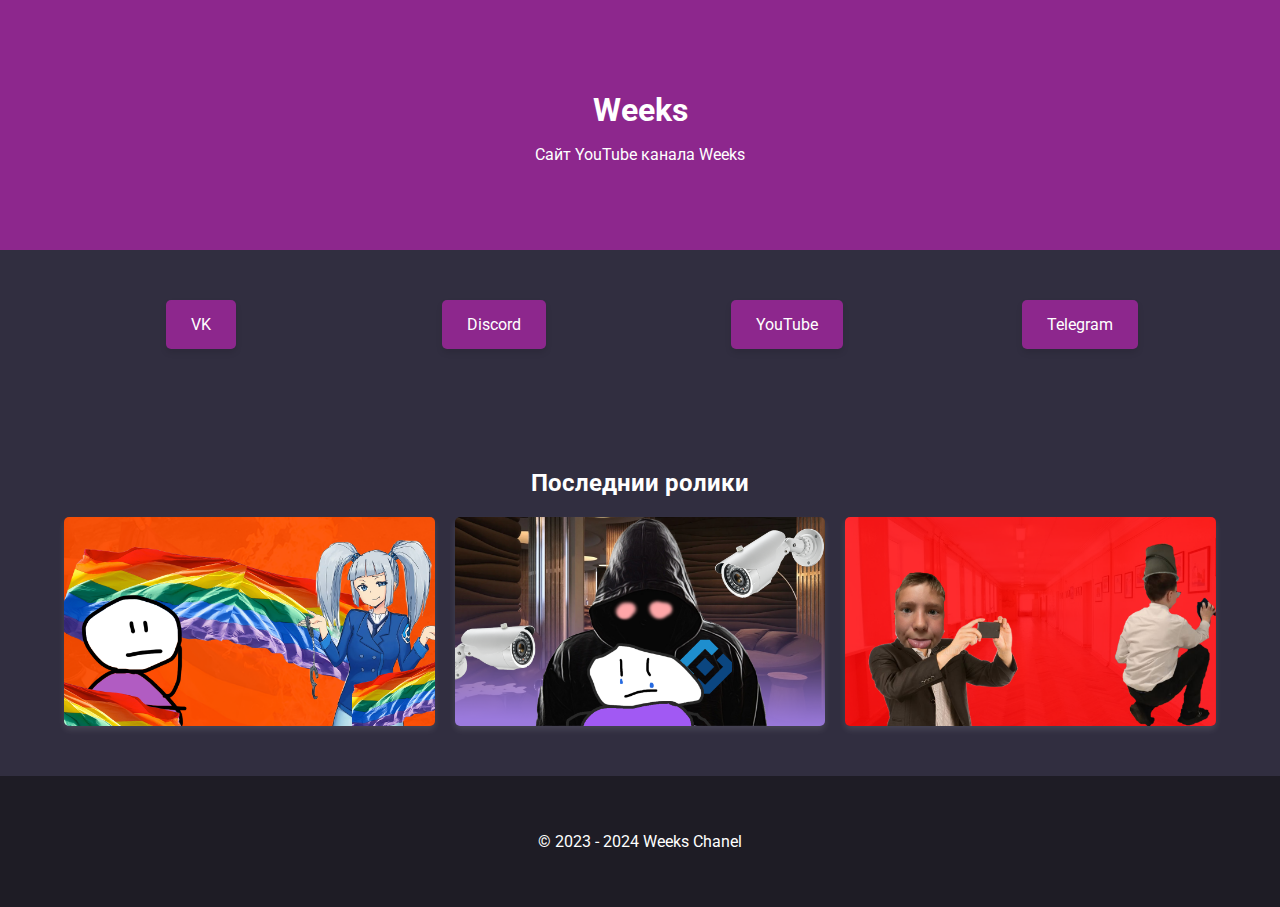
==== index.html @ 2e1923e8 "Add files via upload" ====
<!DOCTYPE html>
<html lang="ru">
<head>
    <meta charset="UTF-8">
    <meta name="viewport" content="width=device-width, initial-scale=1.0">
    <title>WEEKS</title>
    <link rel="stylesheet" href="style.css">
    <link href="https://fonts.googleapis.com/css2?family=Roboto:wght@400;700&display=swap" rel="stylesheet">
</head>
<body>
    <header>
        <div class="container">
            <h1>Weeks </h1>
            <p>Сайт YouTube канала Weeks</p>
        </div>
    </header>

    <main>
        <section class="links-buttons">
            <div class="container">
                <div class="button-grid">
                    <a href="https://vk.com/xdanil23" class="button" target="_blank">VK</a>
                    <a href="https://discord.gg/T4FUrrWaDj" class="button" target="_blank">Discord</a>
                    <a href="https://www.youtube.com/@mr.weeks95/videos" class="button" target="_blank">YouTube</a>
                    <a href="http://t.me/danyl2595" class="button" target="_blank">Telegram</a>
                </div>
            </div>
        </section>

        <section class="links-images">
            <div class="container">
                <h2>Последнии ролики</h2>
                <div class="image-grid">
                     <a href="https://youtu.be/opLuIbIC1-0?si=2tFiVVqvRBwnPJWP" class="image-link" target="_blank">
                        <img src="RKN_Bloced_Anime.png" alt="" class="image">
                    </a>
                    <a href="https://youtu.be/yEPvqyQTKhQ?si=38XWvX3lcspIJcuW" class="image-link" target="_blank">
                         <img src="RKN_XZ.png" alt="" class="image">
                    </a>
                     <a href="https://youtu.be/28S_bVmm4v4?si=YVVkCZTD1aKJdAvJ" class="image-link" target="_blank">
                        <img src="School_History.png" alt="" class="image">
                    </a>
                </div>
            </div>
        </section>
    </main>

    <footer>
        <div class="container">
            <p>&copy; 2023 - 2024 Weeks Chanel</p>
        </div>
    </footer>

</body>
</html>
---- style.css ----
/* Общие стили */
body {
    font-family: 'Roboto', sans-serif;
    margin: 0;
    padding: 0;
    background-color: #312e40;
    color: #ffffff;
}

.container {
    width: 90%;
    max-width: 1200px;
    margin: 0 auto;
    padding: 20px 0;
}

/* Шапка */
header {
    background-color: #8d278d;
    color: #fff;
    text-align: center;
    padding: 50px 0;
}

header h1 {
    margin-bottom: 10px;
}

/* Секция с кнопками */
.links-buttons {
    padding: 30px 0;
}

.links-buttons h2 {
    margin-bottom: 20px;
    text-align: center;
}

.button-grid {
    display: grid;
    grid-template-columns: repeat(auto-fit, minmax(200px, 1fr));
    gap: 20px;
    justify-items: center;
}

.button {
    display: inline-block;
    padding: 15px 25px;
    background-color: #8d278d;
    color: #fff;
    text-decoration: none;
    border-radius: 5px;
    transition: background-color 0.3s ease;
    box-shadow: 0 4px 6px rgba(0, 0, 0, 0.1);
    text-align: center;
}

.button:hover {
    background-color: #7e247e;
}

/* Секция с картинками */
.links-images {
    padding: 30px 0;
}

.links-images h2 {
    margin-bottom: 20px;
    text-align: center;
}

.image-grid {
    display: grid;
    grid-template-columns: repeat(auto-fit, minmax(200px, 1fr));
    gap: 20px;
    justify-items: center;
}

.image-link {
    display: block;
    border-radius: 5px;
    box-shadow: 0 4px 6px rgba(255, 255, 255, 0.1);
    transition: transform 0.2s ease;
}

.image-link:hover {
    transform: scale(1.05);
}

.image {
    width: 100%;
    height: auto;
    display: block;
    border-radius: 5px;
}

/* Подвал */
footer {
    background-color: #1e1c25;
    color: #fff;
    text-align: center;
    padding: 20px 0;
}

/* Адаптивность */
@media (max-width: 768px) {
    .container {
        width: 95%;
    }
    header {
    padding: 30px 0;
    }
    .button-grid {
    grid-template-columns: 1fr; /* Одна колонка на маленьких экранах */
    }
    .image-grid {
        grid-template-columns: 1fr; /* Одна колонка на маленьких экранах */
    }
}
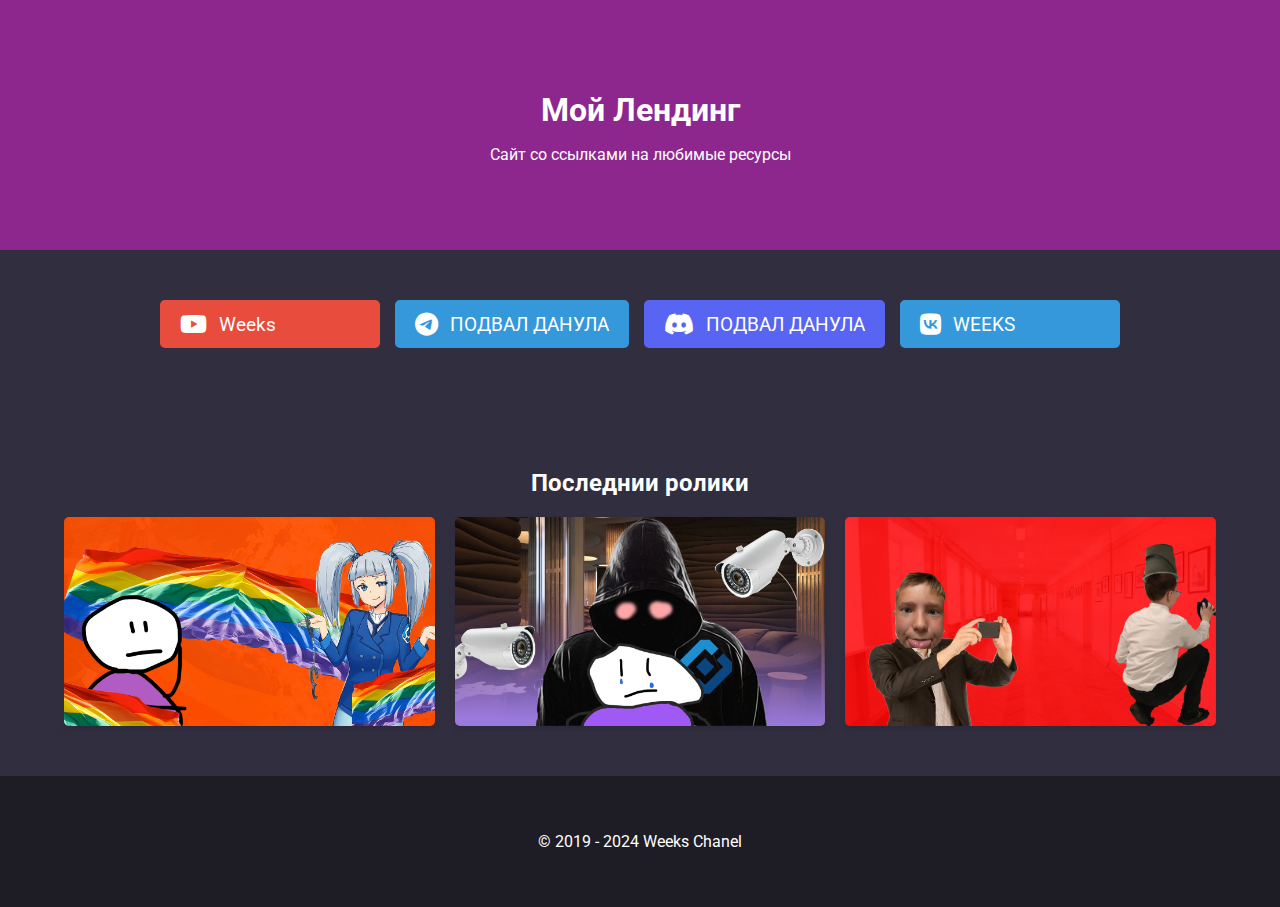
==== commit 3183504d: "Add files via upload" ====
--- a/index.html
+++ b/index.html
@@ -3,26 +3,36 @@
 <head>
     <meta charset="UTF-8">
     <meta name="viewport" content="width=device-width, initial-scale=1.0">
-    <title>WEEKS</title>
+    <title>Красивый Сайт со Ссылками</title>
     <link rel="stylesheet" href="style.css">
     <link href="https://fonts.googleapis.com/css2?family=Roboto:wght@400;700&display=swap" rel="stylesheet">
+    <!-- Подключение Font Awesome для иконок -->
+    <link rel="stylesheet" href="https://cdnjs.cloudflare.com/ajax/libs/font-awesome/6.0.0/css/all.min.css">
 </head>
 <body>
     <header>
         <div class="container">
-            <h1>Weeks </h1>
-            <p>Сайт YouTube канала Weeks</p>
+            <h1>Мой Лендинг</h1>
+            <p>Сайт со ссылками на любимые ресурсы</p>
         </div>
     </header>
 
     <main>
-        <section class="links-buttons">
+         <section class="links-panel">
             <div class="container">
-                <div class="button-grid">
-                    <a href="https://vk.com/xdanil23" class="button" target="_blank">VK</a>
-                    <a href="https://discord.gg/T4FUrrWaDj" class="button" target="_blank">Discord</a>
-                    <a href="https://www.youtube.com/@mr.weeks95/videos" class="button" target="_blank">YouTube</a>
-                    <a href="http://t.me/danyl2595" class="button" target="_blank">Telegram</a>
+                <div class="panel">
+                    <a href="https://www.youtube.com/@mr.weeks95" class="panel-item youtube" target="_blank">
+                    <i class="fab fa-youtube"></i><span>Weeks</span>
+                     </a>
+                     <a href="http://t.me/danyl2595" class="panel-item telegram" target="_blank">
+                         <i class="fab fa-telegram-plane"></i><span>ПОДВАЛ ДАНУЛА</span>
+                     </a>
+                     <a href="https://discord.com" class="panel-item discord" target="_blank">
+                        <i class="fab fa-discord"></i><span>ПОДВАЛ ДАНУЛА</span>
+                   </a>
+                    <a href="https://vk.com/xdanil23" class="panel-item vk" target="_blank">
+                    <i class="fab fa-vk"></i><span>WEEKS</span>
+                    </a>
                 </div>
             </div>
         </section>
@@ -32,13 +42,13 @@
                 <h2>Последнии ролики</h2>
                 <div class="image-grid">
                      <a href="https://youtu.be/opLuIbIC1-0?si=2tFiVVqvRBwnPJWP" class="image-link" target="_blank">
-                        <img src="RKN_Bloced_Anime.png" alt="" class="image">
+                        <img src="img/RKN_Bloced_Anime.png" alt="" class="image">
                     </a>
                     <a href="https://youtu.be/yEPvqyQTKhQ?si=38XWvX3lcspIJcuW" class="image-link" target="_blank">
-                         <img src="RKN_XZ.png" alt="" class="image">
+                         <img src="img/RKN_XZ.png" alt="" class="image">
                     </a>
                      <a href="https://youtu.be/28S_bVmm4v4?si=YVVkCZTD1aKJdAvJ" class="image-link" target="_blank">
-                        <img src="School_History.png" alt="" class="image">
+                        <img src="img/School_History.png" alt="" class="image">
                     </a>
                 </div>
             </div>
@@ -47,7 +57,7 @@
 
     <footer>
         <div class="container">
-            <p>&copy; 2023 - 2024 Weeks Chanel</p>
+            <p>&copy; 2019 - 2024 Weeks Chanel</p>
         </div>
     </footer>
 
--- a/style.css
+++ b/style.css
@@ -3,8 +3,8 @@
     font-family: 'Roboto', sans-serif;
     margin: 0;
     padding: 0;
-    background-color: #312e40;
-    color: #ffffff;
+    background-color: #312e40; /* Темный фон */
+    color: #fff; /* Белый текст */
 }
 
 .container {
@@ -16,7 +16,7 @@
 
 /* Шапка */
 header {
-    background-color: #8d278d;
+    background-color: #8d278d; /* Темный фон для шапки */
     color: #fff;
     text-align: center;
     padding: 50px 0;
@@ -26,39 +26,64 @@
     margin-bottom: 10px;
 }
 
-/* Секция с кнопками */
-.links-buttons {
+/* Секция с панелью ссылок */
+.links-panel {
     padding: 30px 0;
 }
 
-.links-buttons h2 {
+.links-panel h2 {
     margin-bottom: 20px;
     text-align: center;
 }
 
-.button-grid {
+.panel {
     display: grid;
-    grid-template-columns: repeat(auto-fit, minmax(200px, 1fr));
-    gap: 20px;
-    justify-items: center;
+    grid-template-columns: repeat(auto-fit, minmax(220px, max-content)); /* Увеличиваем minmax */
+    gap: 15px;
+    justify-content: center;
+}
+.panel-item {
+    display: flex;
+    align-items: center;
+    padding: 12px 20px; /* Увеличиваем padding */
+    text-decoration: none;
+    color: #fff;
+    border-radius: 5px;
+    transition: background-color 0.3s ease;
+    margin-bottom: 1px;
+}
+.panel-item:hover {
+  opacity: 0.8;
+}
+.panel-item i {
+    margin-right: 12px; /* Увеличиваем отступ */
+    font-size: 1.5em; /* Увеличиваем размер иконок */
+}
+.panel-item span {
+  white-space: nowrap;
+    font-size: 1.2em; /* Увеличиваем размер текста */
 }
 
-.button {
-    display: inline-block;
-    padding: 15px 25px;
-    background-color: #8d278d;
-    color: #fff;
-    text-decoration: none;
-    border-radius: 5px;
-    transition: background-color 0.3s ease;
-    box-shadow: 0 4px 6px rgba(0, 0, 0, 0.1);
-    text-align: center;
+
+.youtube {
+    background-color: #e74c3c;
+}
+.tiktok {
+    background-color: #2c3e50;
 }
 
-.button:hover {
-    background-color: #7e247e;
+.telegram {
+    background-color: #3498db;
 }
-
+.dzen {
+    background-color: #f39c12;
+}
+.vk{
+    background-color: #3498db;
+}
+.discord {
+    background-color: #5865F2;
+}
 /* Секция с картинками */
 .links-images {
     padding: 30px 0;
@@ -79,7 +104,7 @@
 .image-link {
     display: block;
     border-radius: 5px;
-    box-shadow: 0 4px 6px rgba(255, 255, 255, 0.1);
+    box-shadow: 0 4px 6px rgba(0, 0, 0, 0.1);
     transition: transform 0.2s ease;
 }
 
@@ -101,7 +126,6 @@
     text-align: center;
     padding: 20px 0;
 }
-
 /* Адаптивность */
 @media (max-width: 768px) {
     .container {
@@ -110,10 +134,10 @@
     header {
     padding: 30px 0;
     }
-    .button-grid {
-    grid-template-columns: 1fr; /* Одна колонка на маленьких экранах */
+    .panel {
+      grid-template-columns: 1fr;
     }
     .image-grid {
-        grid-template-columns: 1fr; /* Одна колонка на маленьких экранах */
+        grid-template-columns: 1fr;
     }
 }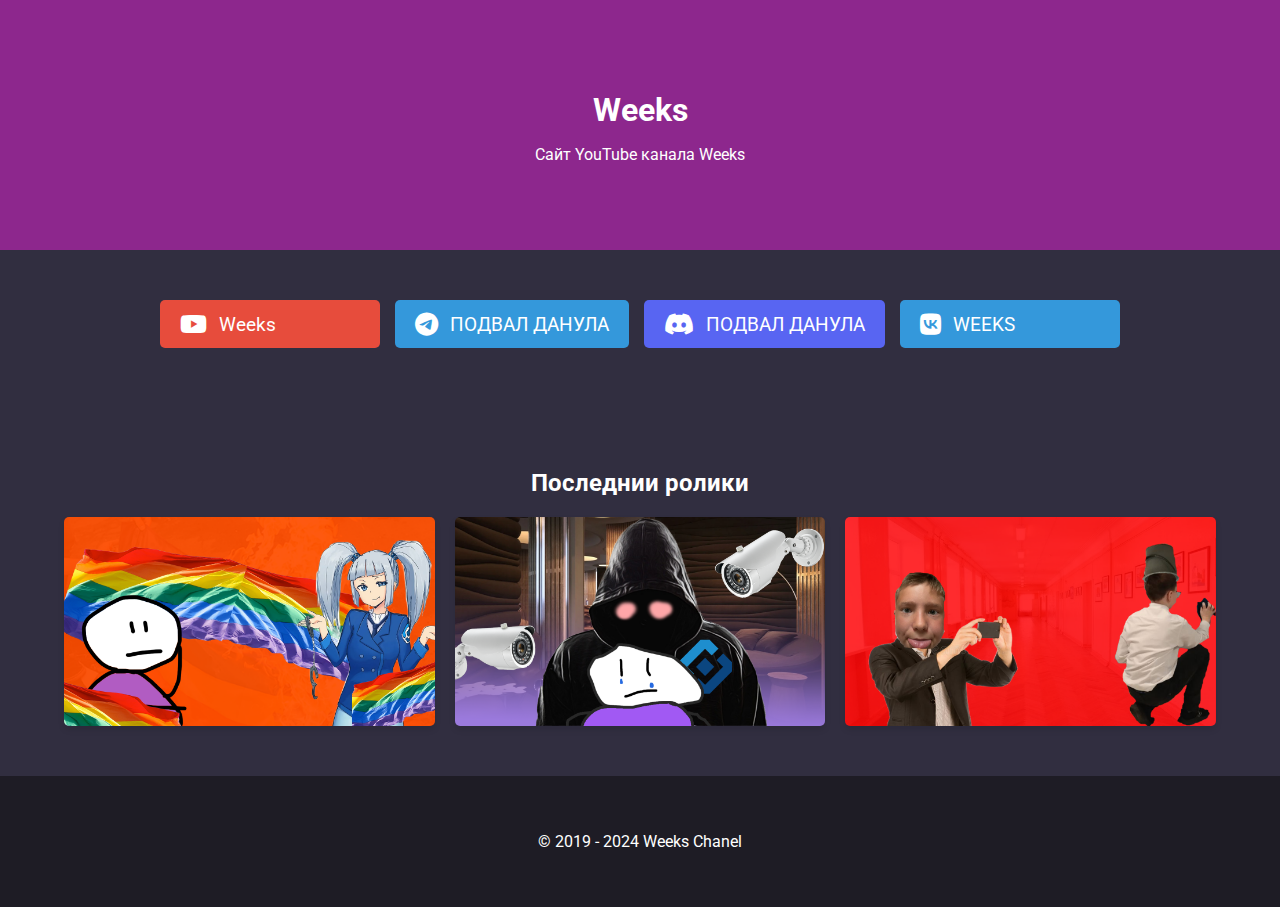
==== commit 06ecf6a4: "Add files via upload" ====
--- a/index.html
+++ b/index.html
@@ -3,7 +3,7 @@
 <head>
     <meta charset="UTF-8">
     <meta name="viewport" content="width=device-width, initial-scale=1.0">
-    <title>Красивый Сайт со Ссылками</title>
+    <title>WEEKS</title>
     <link rel="stylesheet" href="style.css">
     <link href="https://fonts.googleapis.com/css2?family=Roboto:wght@400;700&display=swap" rel="stylesheet">
     <!-- Подключение Font Awesome для иконок -->
@@ -12,8 +12,8 @@
 <body>
     <header>
         <div class="container">
-            <h1>Мой Лендинг</h1>
-            <p>Сайт со ссылками на любимые ресурсы</p>
+            <h1>Weeks</h1>
+            <p>Сайт YouTube канала Weeks</p>
         </div>
     </header>
 
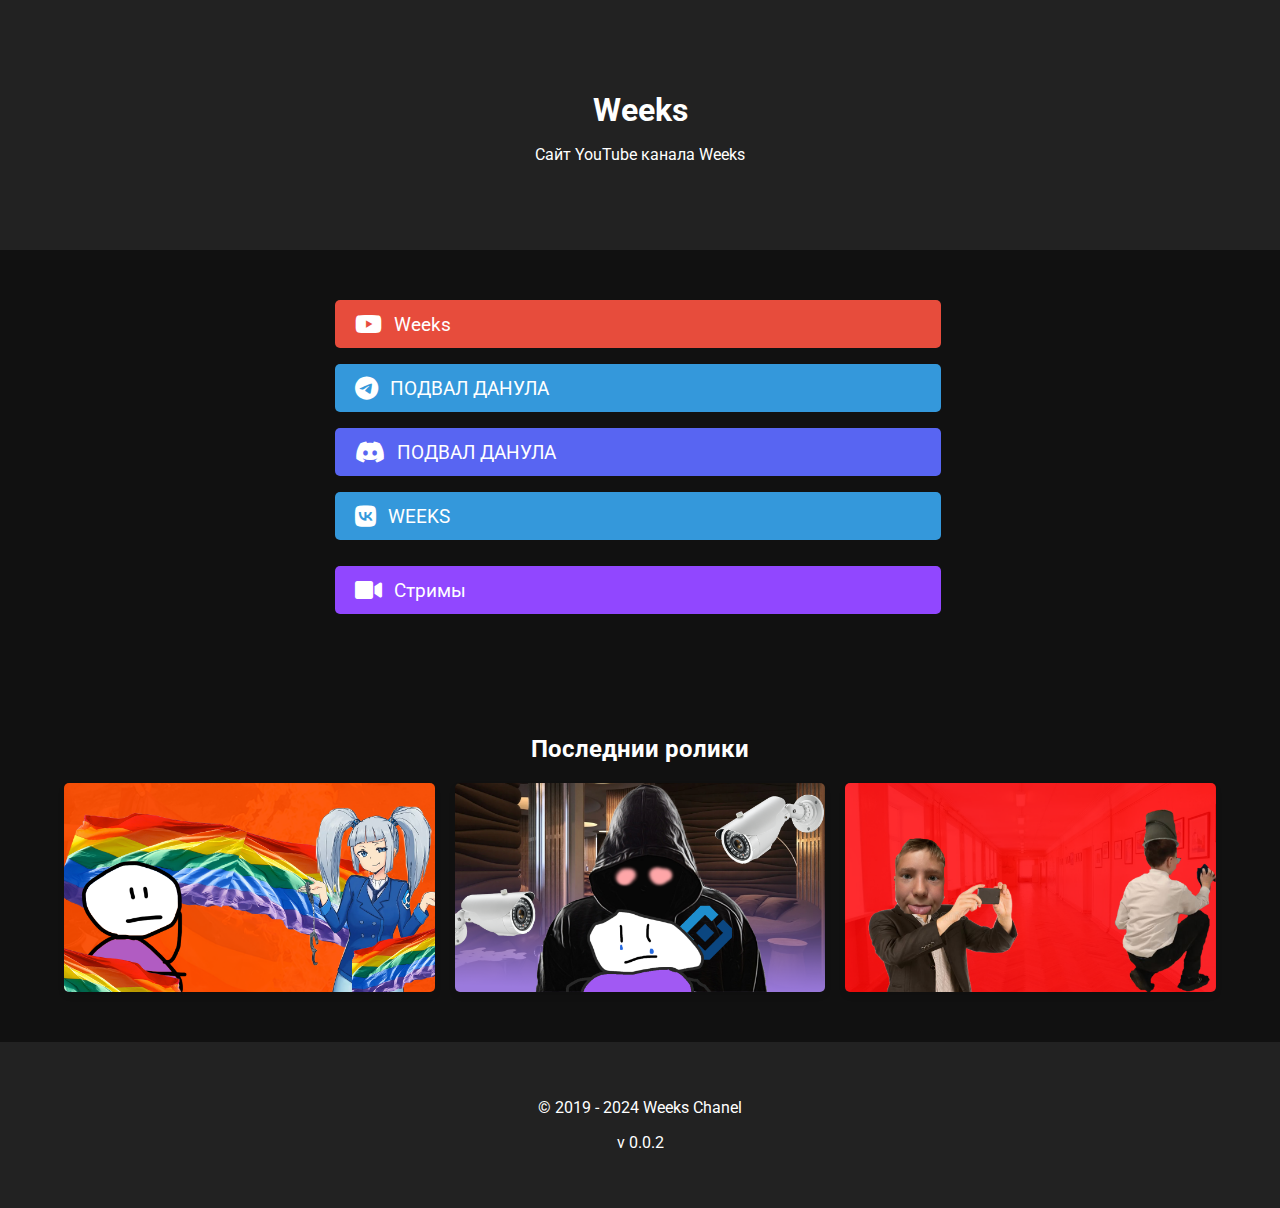
==== commit 15ce3b89: "Add files via upload" ====
--- a/index.html
+++ b/index.html
@@ -27,12 +27,16 @@
                      <a href="http://t.me/danyl2595" class="panel-item telegram" target="_blank">
                          <i class="fab fa-telegram-plane"></i><span>ПОДВАЛ ДАНУЛА</span>
                      </a>
-                     <a href="https://discord.com" class="panel-item discord" target="_blank">
+                     <a href="https://discord.gg/T4FUrrWaDj" class="panel-item discord" target="_blank">
                         <i class="fab fa-discord"></i><span>ПОДВАЛ ДАНУЛА</span>
                    </a>
                     <a href="https://vk.com/xdanil23" class="panel-item vk" target="_blank">
-                    <i class="fab fa-vk"></i><span>WEEKS</span>
-                    </a>
+                       <i class="fab fa-vk"></i><span>WEEKS</span>
+                  </a>
+                </a>
+                <a href="indez2.html" class="panel-item streams" target="_blank">
+                  <i class="fas fa-video"></i><span>Стримы</span>
+              </a>
                 </div>
             </div>
         </section>
@@ -58,6 +62,7 @@
     <footer>
         <div class="container">
             <p>&copy; 2019 - 2024 Weeks Chanel</p>
+            <p>v 0.0.2</p>
         </div>
     </footer>
 
--- a/style.css
+++ b/style.css
@@ -3,8 +3,11 @@
     font-family: 'Roboto', sans-serif;
     margin: 0;
     padding: 0;
-    background-color: #312e40; /* Темный фон */
-    color: #fff; /* Белый текст */
+    background-color: #111;
+    color: #fff;
+    display: flex;          /* Добавляем flexbox */
+    flex-direction: column; /* Делаем flex-контейнер вертикальным */
+    min-height: 100vh;     /* Минимальная высота равна высоте экрана */
 }
 
 .container {
@@ -12,11 +15,12 @@
     max-width: 1200px;
     margin: 0 auto;
     padding: 20px 0;
+     flex: 1;   /* Занимает все свободное пространство */
 }
 
 /* Шапка */
 header {
-    background-color: #8d278d; /* Темный фон для шапки */
+    background-color: #222;
     color: #fff;
     text-align: center;
     padding: 50px 0;
@@ -37,31 +41,35 @@
 }
 
 .panel {
-    display: grid;
-    grid-template-columns: repeat(auto-fit, minmax(220px, max-content)); /* Увеличиваем minmax */
-    gap: 15px;
-    justify-content: center;
+   display: flex;
+  flex-wrap: wrap;
+  justify-content: center;
+  align-items: flex-start;
+  gap: 15px;
 }
 .panel-item {
-    display: flex;
+  display: flex;
     align-items: center;
-    padding: 12px 20px; /* Увеличиваем padding */
+    padding: 12px 20px;
     text-decoration: none;
     color: #fff;
     border-radius: 5px;
     transition: background-color 0.3s ease;
     margin-bottom: 1px;
+    flex-basis: calc(50% - 10px);
+    margin-right: 5px;
+    max-width: calc(50% - 10px);
 }
 .panel-item:hover {
   opacity: 0.8;
 }
 .panel-item i {
-    margin-right: 12px; /* Увеличиваем отступ */
-    font-size: 1.5em; /* Увеличиваем размер иконок */
+    margin-right: 12px;
+    font-size: 1.5em;
 }
 .panel-item span {
   white-space: nowrap;
-    font-size: 1.2em; /* Увеличиваем размер текста */
+    font-size: 1.2em;
 }
 
 
@@ -84,6 +92,15 @@
 .discord {
     background-color: #5865F2;
 }
+.streams {
+    background-color: #9147FF;
+    order: 1;
+    text-align: center;
+     display: inline-flex;
+    margin-top: 10px;
+    align-self: center;
+}
+
 /* Секция с картинками */
 .links-images {
     padding: 30px 0;
@@ -121,11 +138,14 @@
 
 /* Подвал */
 footer {
-    background-color: #1e1c25;
+    background-color: #222;
     color: #fff;
     text-align: center;
     padding: 20px 0;
+     margin-top: auto; /* отталкиваем подвал вниз */
+     margin-bottom: 0; /* убираем отступ снизу */
 }
+
 /* Адаптивность */
 @media (max-width: 768px) {
     .container {
@@ -135,7 +155,15 @@
     padding: 30px 0;
     }
     .panel {
-      grid-template-columns: 1fr;
+      flex-direction: column;
+      align-items: center;
+    }
+    .panel-item {
+         width: 100%;
+        margin-right: 0;
+    }
+    .streams {
+        align-self: center;
     }
     .image-grid {
         grid-template-columns: 1fr;
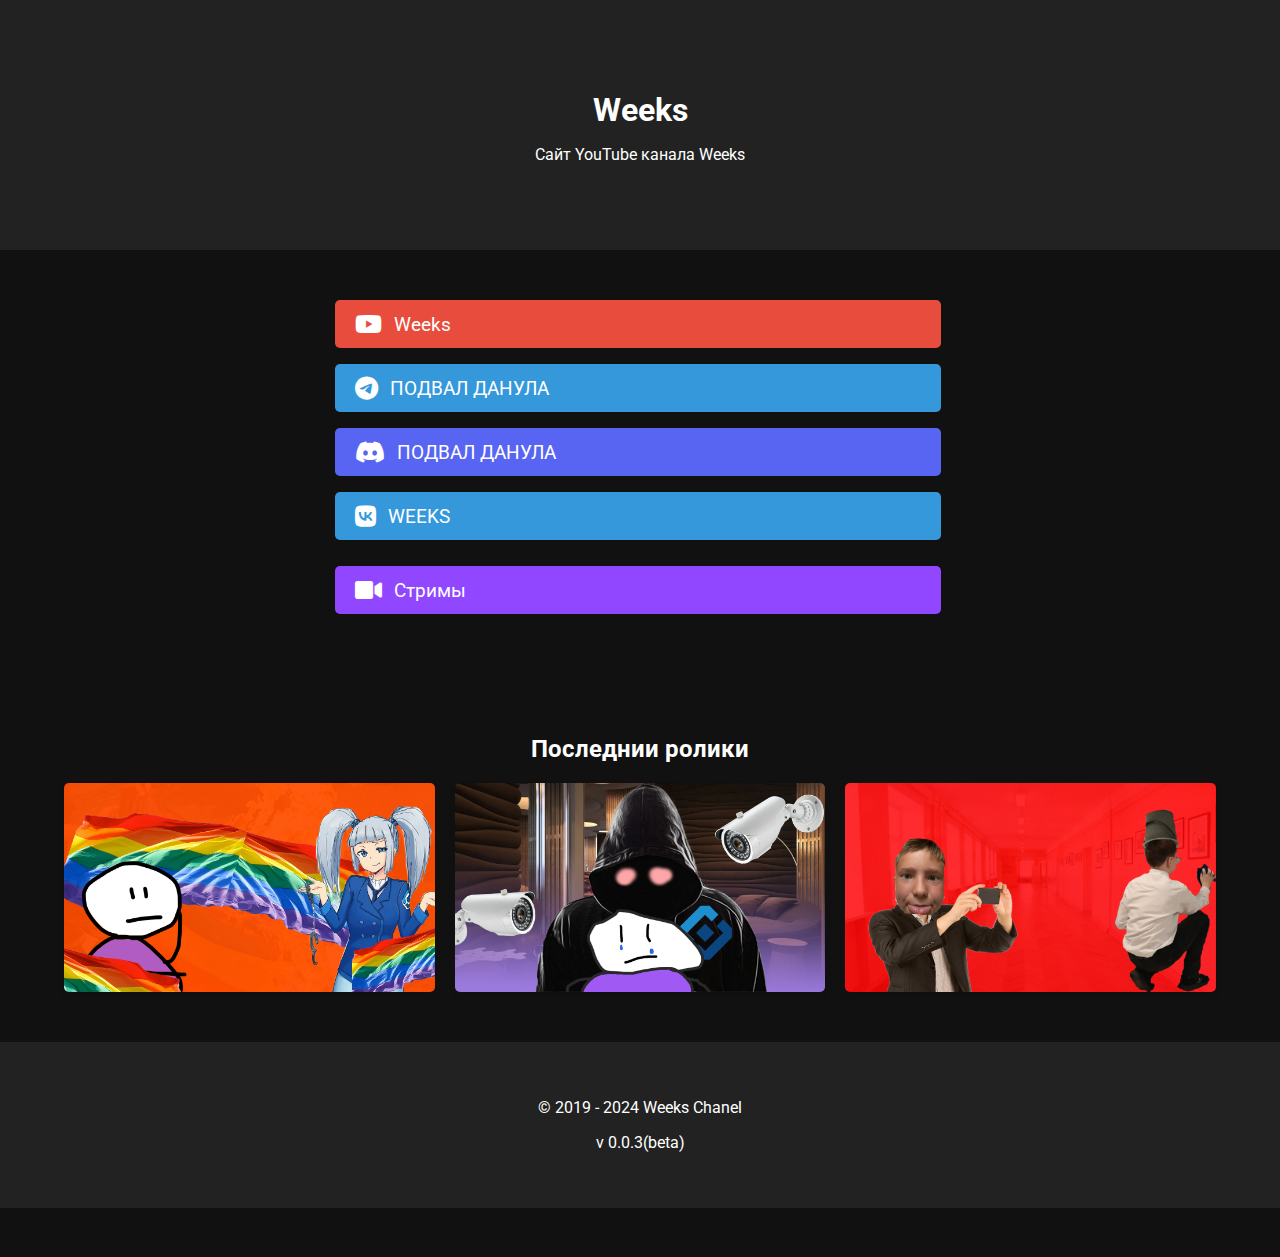
==== commit 0d81151c: "Add files via upload" ====
--- a/index.html
+++ b/index.html
@@ -9,6 +9,11 @@
     <!-- Подключение Font Awesome для иконок -->
     <link rel="stylesheet" href="https://cdnjs.cloudflare.com/ajax/libs/font-awesome/6.0.0/css/all.min.css">
 </head>
+    <!-- Иконка для браузеров -->
+    <link rel="icon" href="img/photo_2024-12-27_23-33-03.jpg" type="image/x-icon">
+
+    <!-- Иконка для Safari на iOS -->
+     <link rel="apple-touch-icon" sizes="180x180" href="img/photo_2024-12-27_23-33-03.jpg">
 <body>
     <header>
         <div class="container">
@@ -37,7 +42,7 @@
                 <a href="indez2.html" class="panel-item streams" target="_blank">
                   <i class="fas fa-video"></i><span>Стримы</span>
               </a>
-                </div>
+
             </div>
         </section>
 
@@ -62,9 +67,11 @@
     <footer>
         <div class="container">
             <p>&copy; 2019 - 2024 Weeks Chanel</p>
-            <p>v 0.0.2</p>
+            <p>v 0.0.3(beta)</p>
         </div>
     </footer>
+    <a href="files/i.webp" download="i.webp" class="download-button">
+        <i class="fas fa-download"></i> Скачать сектет
 
 </body>
 </html>--- a/style.css
+++ b/style.css
@@ -146,6 +146,27 @@
      margin-bottom: 0; /* убираем отступ снизу */
 }
 
+.download-button {
+    display: inline-flex;
+    align-items: center;
+    padding: 10px 20px;
+    background-color: #111; /* Зеленый цвет */
+    color: #111;
+    text-decoration: none;
+    border-radius: 5px;
+    transition: background-color 0.3s ease;
+    margin-top: 10px; /* Отступ сверху */
+}
+
+.download-button:hover {
+    background-color: #111; /* Более темный зеленый при наведении */
+}
+
+.download-button i {
+    margin-right: 8px;
+    font-size: 1.2em;
+}
+
 /* Адаптивность */
 @media (max-width: 768px) {
     .container {
@@ -168,4 +189,4 @@
     .image-grid {
         grid-template-columns: 1fr;
     }
-}+}
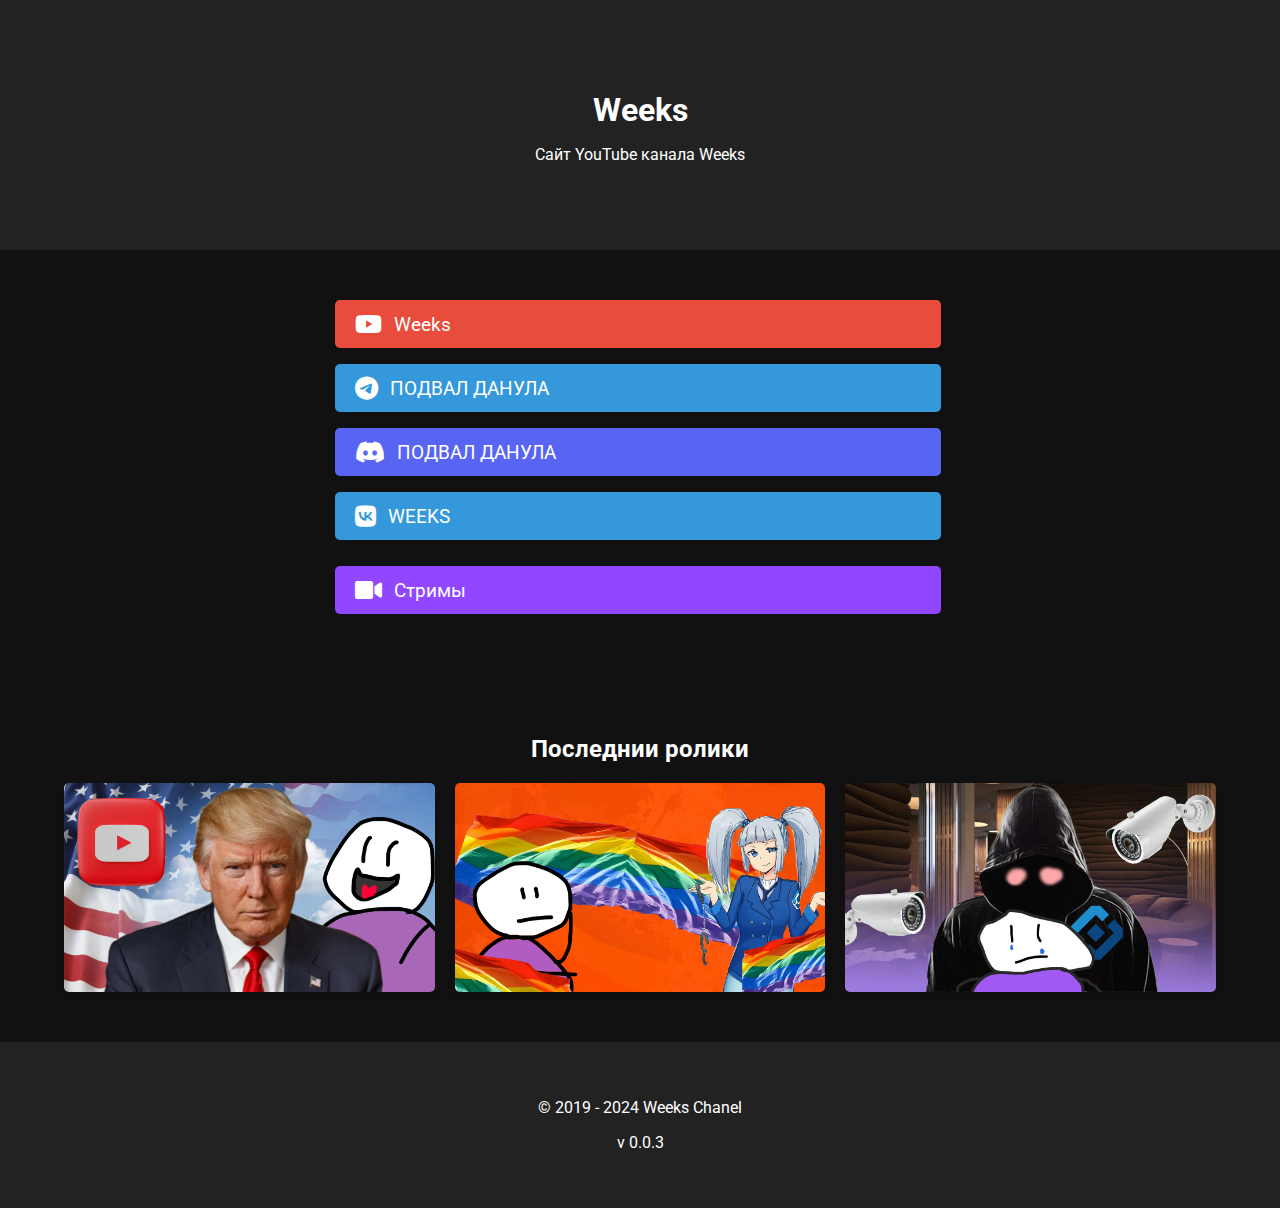
==== commit 85edc7e2: "Add files via upload" ====
--- a/index.html
+++ b/index.html
@@ -50,15 +50,15 @@
             <div class="container">
                 <h2>Последнии ролики</h2>
                 <div class="image-grid">
+                    <a href="https://youtu.be/KnJKFnYgynM" class="image-link" target="_blank">
+                        <img src="img/Трамп отменяет блокировку ютуб.png" alt="" class="image">
+                   </a>
                      <a href="https://youtu.be/opLuIbIC1-0?si=2tFiVVqvRBwnPJWP" class="image-link" target="_blank">
                         <img src="img/RKN_Bloced_Anime.png" alt="" class="image">
                     </a>
                     <a href="https://youtu.be/yEPvqyQTKhQ?si=38XWvX3lcspIJcuW" class="image-link" target="_blank">
-                         <img src="img/RKN_XZ.png" alt="" class="image">
-                    </a>
-                     <a href="https://youtu.be/28S_bVmm4v4?si=YVVkCZTD1aKJdAvJ" class="image-link" target="_blank">
-                        <img src="img/School_History.png" alt="" class="image">
-                    </a>
+                        <img src="img/RKN_XZ.png" alt="" class="image">
+                   </a>
                 </div>
             </div>
         </section>
@@ -67,11 +67,9 @@
     <footer>
         <div class="container">
             <p>&copy; 2019 - 2024 Weeks Chanel</p>
-            <p>v 0.0.3(beta)</p>
+            <p>v 0.0.3</p>
         </div>
     </footer>
-    <a href="files/i.webp" download="i.webp" class="download-button">
-        <i class="fas fa-download"></i> Скачать сектет
 
 </body>
 </html>